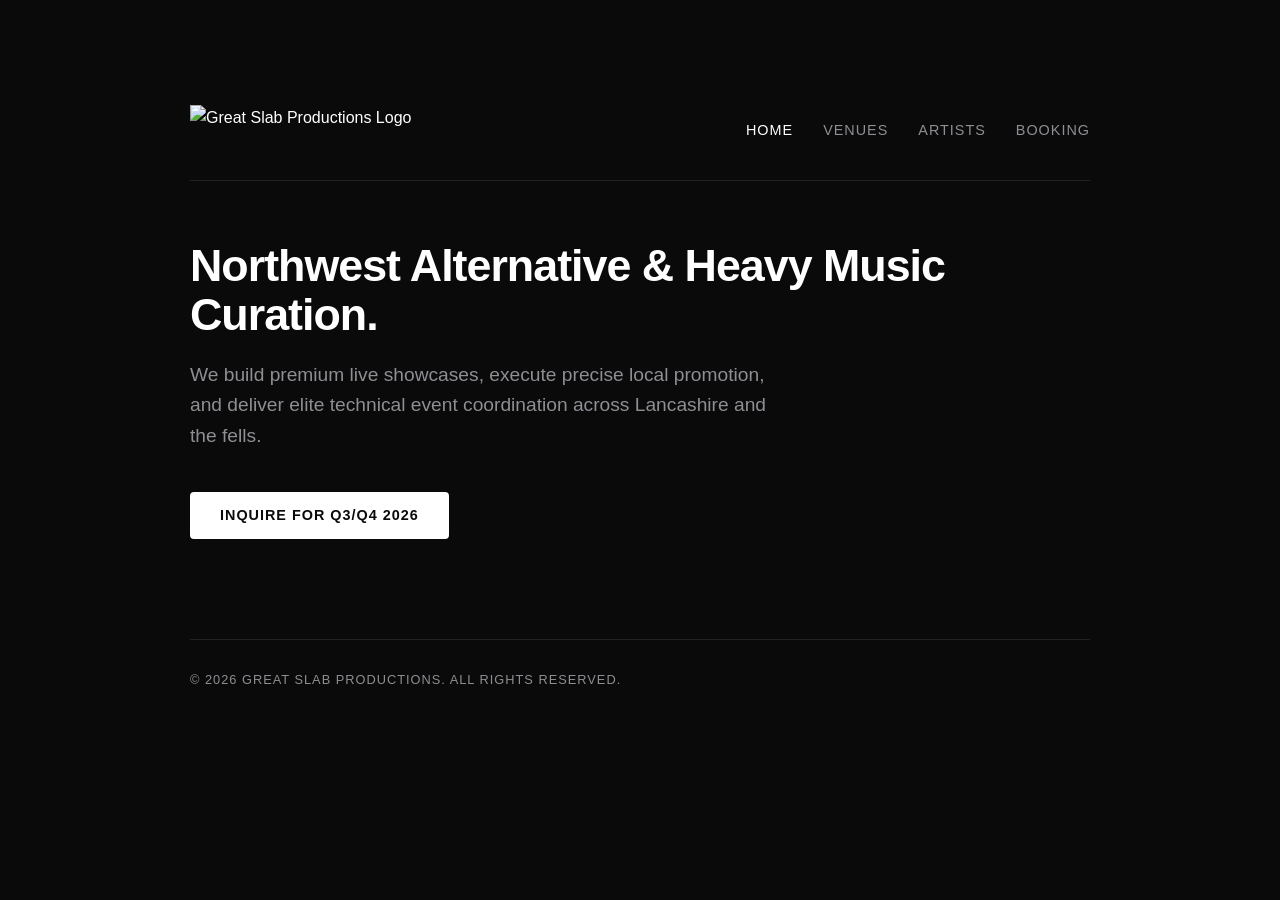
==== index.html @ 97d3fb62 "Create homepage framework index.html" ====
<!DOCTYPE html>
<html lang="en">
<head>
    <meta charset="UTF-8">
    <meta name="viewport" content="width=device-width, initial-scale=1.0">
    <title>Great Slab Productions</title>
    <link rel="stylesheet" href="style.css">
</head>
<body>
    <div class="container">
        <nav>
            <div class="logo-container">
                <img src="logo.png" alt="Great Slab Productions Logo" style="height: 50px; width: auto; display: block;">
            </div>
            <ul>
                <li><a href="index.html" class="active">Home</a></li>
                <li><a href="venues.html">Venues</a></li>
                <li><a href="artists.html">Artists</a></li>
                <li><a href="contact.html">Booking</a></li>
            </ul>
        </nav>

        <main>
            <h1>Northwest Alternative & Heavy Music Curation.</h1>
            <p class="subtitle">We build premium live showcases, execute precise local promotion, and deliver elite technical event coordination across Lancashire and the fells.</p>
            <a href="contact.html" class="btn">Inquire for Q3/Q4 2026</a>
        </main>

        <footer>&copy; 2026 Great Slab Productions. All Rights Reserved.</footer>
    </div>
</body>
</html>
---- style.css ----
/* --- Great Slab Productions Master Design System --- */
:root {
    --bg-main: #0a0a0b;
    --bg-card: #121214;
    --border-color: #222226;
    --text-primary: #ffffff;
    --text-secondary: #8e8e93;
    --accent: #4a5568;
    --accent-hover: #a0aec0;
}

* {
    box-sizing: border-box;
    margin: 0;
    padding: 0;
}

body {
    background-color: var(--bg-main);
    color: var(--text-primary);
    font-family: -apple-system, BlinkMacSystemFont, "Segoe UI", Roboto, Helvetica, Arial, sans-serif;
    line-height: 1.6;
    padding: 0 20px;
}

.container {
    max-width: 900px;
    margin: 0 auto;
    padding: 80px 0;
}

/* --- Navigation --- */
nav {
    display: flex;
    justify-content: space-between;
    align-items: center;
    border-bottom: 1px solid var(--border-color);
    padding: 25px 0;
    margin-bottom: 60px;
}

nav .logo {
    font-size: 1.1rem;
    font-weight: 800;
    text-transform: uppercase;
    letter-spacing: 2px;
}

nav ul {
    display: flex;
    list-style: none;
    gap: 30px;
}

nav ul a {
    color: var(--text-secondary);
    text-decoration: none;
    font-size: 0.9rem;
    text-transform: uppercase;
    letter-spacing: 1px;
    font-weight: 500;
    transition: color 0.2s ease;
}

nav ul a:hover, nav ul .active {
    color: var(--text-primary);
}

/* --- Typography & Layout --- */
h1 {
    font-size: 2.8rem;
    font-weight: 800;
    letter-spacing: -1px;
    margin-bottom: 20px;
    line-height: 1.1;
}

p.subtitle {
    font-size: 1.2rem;
    color: var(--text-secondary);
    max-width: 600px;
    margin-bottom: 40px;
}

h2 {
    font-size: 1.4rem;
    text-transform: uppercase;
    letter-spacing: 1px;
    margin-bottom: 20px;
    color: var(--text-primary);
}

.grid {
    display: grid;
    grid-template-columns: repeat(auto-fit, minmax(250px, 1fr));
    gap: 30px;
    margin-top: 40px;
}

.card {
    background: var(--bg-card);
    border: 1px solid var(--border-color);
    padding: 30px;
    border-radius: 4px;
}

.card h3 {
    margin-bottom: 10px;
    font-size: 1.1rem;
}

.card p {
    color: var(--text-secondary);
    font-size: 0.95rem;
}

/* --- CTA Buttons --- */
.btn {
    display: inline-block;
    background: var(--text-primary);
    color: var(--bg-main);
    padding: 12px 30px;
    border-radius: 4px;
    text-decoration: none;
    font-weight: 700;
    font-size: 0.9rem;
    text-transform: uppercase;
    letter-spacing: 1px;
    transition: background 0.2s ease;
}

.btn:hover {
    background: var(--accent-hover);
}

footer {
    margin-top: 100px;
    border-top: 1px solid var(--border-color);
    padding-top: 30px;
    color: var(--text-secondary);
    font-size: 0.8rem;
    text-transform: uppercase;
    letter-spacing: 1px;
}
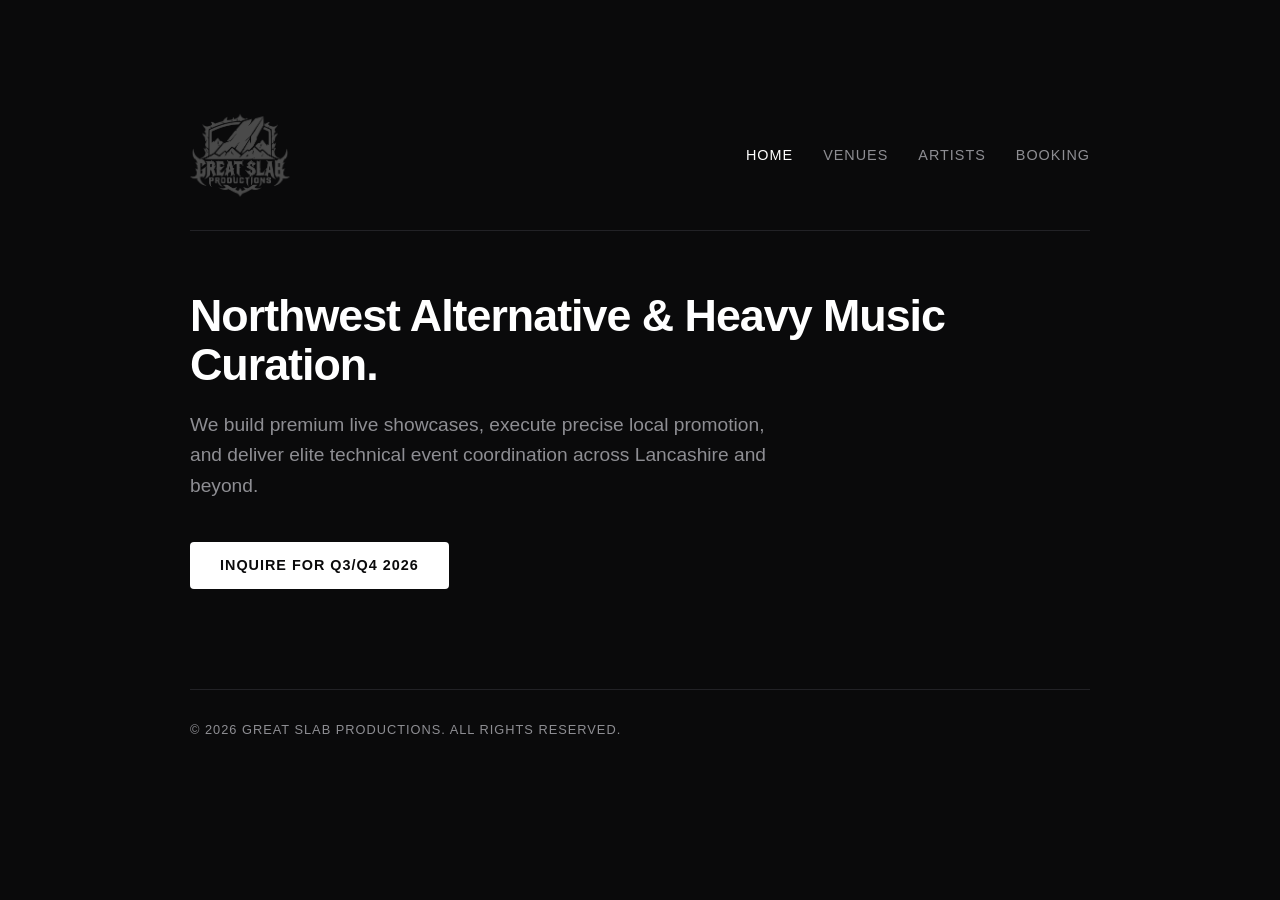
==== commit b5ed87fe: "Scale up header logo size" ====
--- a/index.html
+++ b/index.html
@@ -10,7 +10,7 @@
     <div class="container">
         <nav>
             <div class="logo-container">
-                <img src="logo.png" alt="Great Slab Productions Logo" style="height: 50px; width: auto; display: block;">
+                <img src="logo.png" alt="Great Slab Productions Logo" style="height: 100px; width: auto; display: block;">
             </div>
             <ul>
                 <li><a href="index.html" class="active">Home</a></li>
@@ -22,7 +22,7 @@
 
         <main>
             <h1>Northwest Alternative & Heavy Music Curation.</h1>
-            <p class="subtitle">We build premium live showcases, execute precise local promotion, and deliver elite technical event coordination across Lancashire and the fells.</p>
+            <p class="subtitle">We build premium live showcases, execute precise local promotion, and deliver elite technical event coordination across Lancashire and beyond.</p>
             <a href="contact.html" class="btn">Inquire for Q3/Q4 2026</a>
         </main>
 
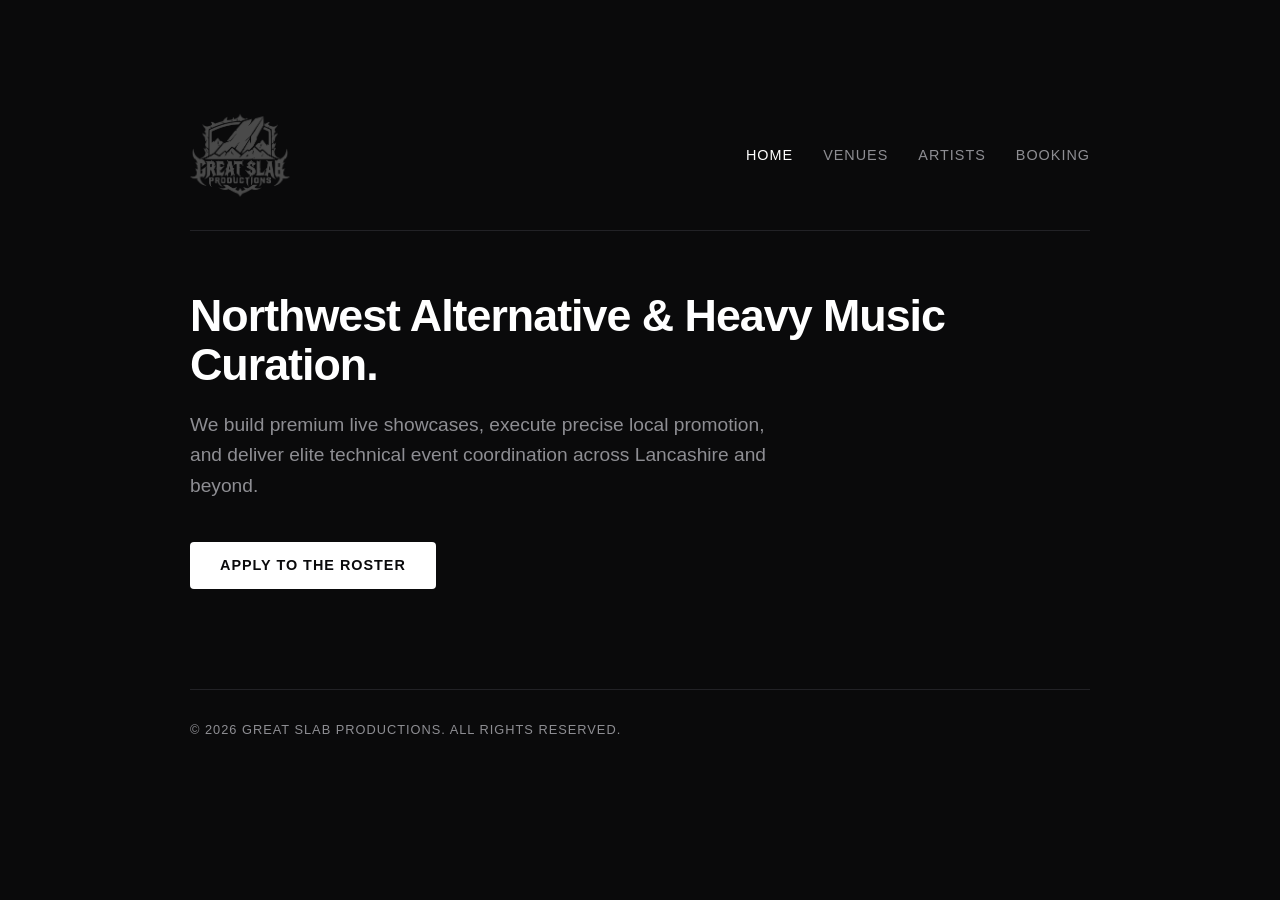
==== commit d18ea272: "Update index.html" ====
--- a/index.html
+++ b/index.html
@@ -10,7 +10,7 @@
     <div class="container">
         <nav>
             <div class="logo-container">
-                <img src="logo.png" alt="Great Slab Productions Logo" style="height: 100px; width: auto; display: block;">
+                <img src="logo.png" alt="Great Slab Productions Logo" style="height: 100px; width: auto;">
             </div>
             <ul>
                 <li><a href="index.html" class="active">Home</a></li>
@@ -23,7 +23,7 @@
         <main>
             <h1>Northwest Alternative & Heavy Music Curation.</h1>
             <p class="subtitle">We build premium live showcases, execute precise local promotion, and deliver elite technical event coordination across Lancashire and beyond.</p>
-            <a href="contact.html" class="btn">Inquire for Q3/Q4 2026</a>
+            <a href="artists.html" class="btn">Apply to the Roster</a>
         </main>
 
         <footer>&copy; 2026 Great Slab Productions. All Rights Reserved.</footer>
--- a/style.css
+++ b/style.css
@@ -39,11 +39,8 @@
     margin-bottom: 60px;
 }
 
-nav .logo {
-    font-size: 1.1rem;
-    font-weight: 800;
-    text-transform: uppercase;
-    letter-spacing: 2px;
+nav .logo-container img {
+    display: block;
 }
 
 nav ul {
@@ -114,7 +111,7 @@
     font-size: 0.95rem;
 }
 
-/* --- CTA Buttons --- */
+/* --- CTA Buttons & Submits --- */
 .btn {
     display: inline-block;
     background: var(--text-primary);
@@ -133,6 +130,57 @@
     background: var(--accent-hover);
 }
 
+/* --- Pro Intake Form Styling --- */
+form {
+    margin-top: 40px;
+    background: var(--bg-card);
+    border: 1px solid var(--border-color);
+    padding: 40px;
+    border-radius: 4px;
+}
+
+.form-group {
+    margin-bottom: 20px;
+}
+
+.form-group label {
+    display: block;
+    font-size: 0.85rem;
+    text-transform: uppercase;
+    letter-spacing: 1px;
+    margin-bottom: 8px;
+    color: var(--text-secondary);
+    font-weight: 600;
+}
+
+.form-group input, 
+.form-group select, 
+.form-group textarea {
+    width: 100%;
+    padding: 12px;
+    background: var(--bg-main);
+    border: 1px solid var(--border-color);
+    border-radius: 4px;
+    color: var(--text-primary);
+    font-family: inherit;
+    font-size: 0.95rem;
+    transition: border-color 0.2s ease;
+}
+
+.form-group input:focus, 
+.form-group select:focus, 
+.form-group textarea:focus {
+    outline: none;
+    border-color: var(--accent-hover);
+}
+
+form .btn {
+    border: none;
+    cursor: pointer;
+    width: 100%;
+    margin-top: 10px;
+}
+
 footer {
     margin-top: 100px;
     border-top: 1px solid var(--border-color);
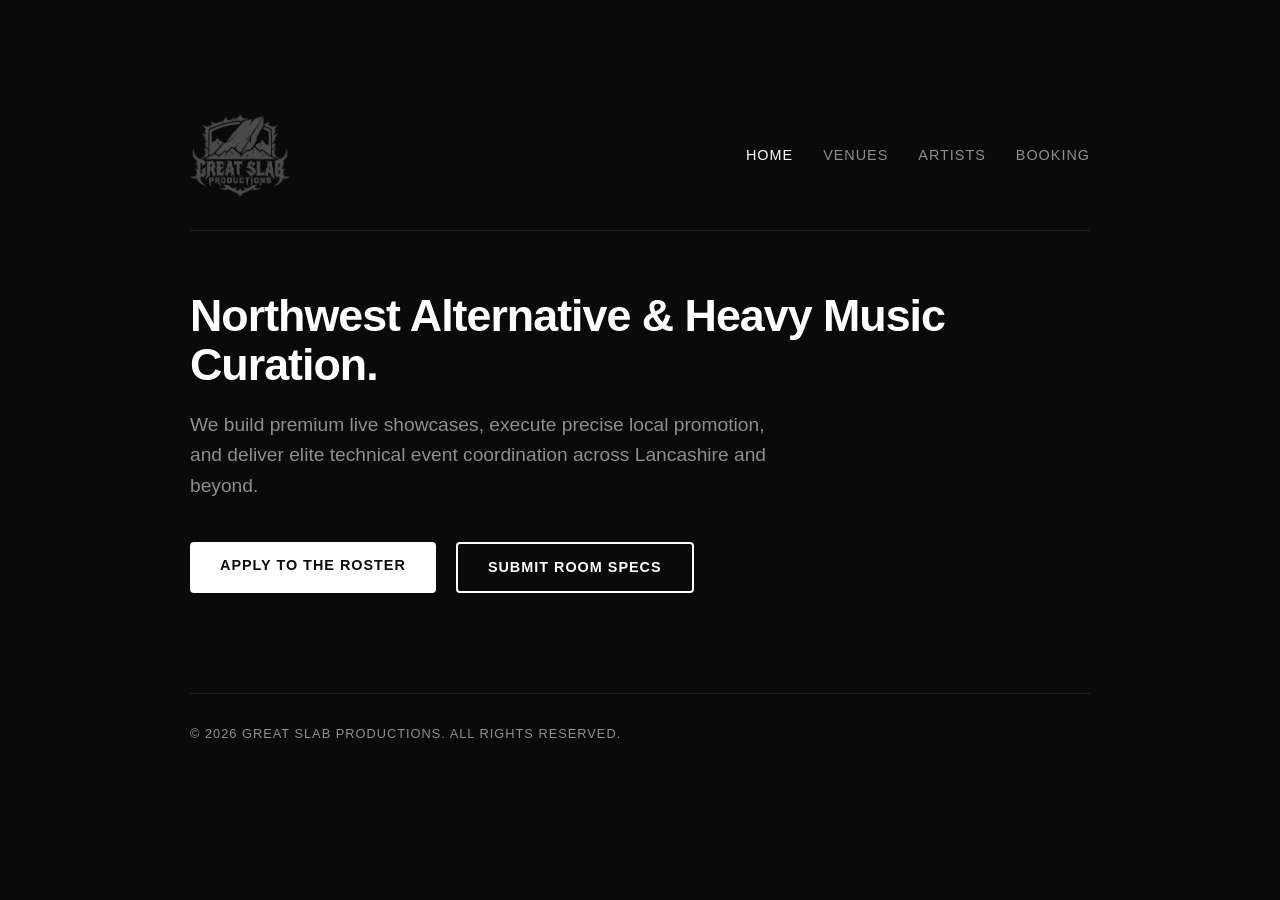
==== commit f5151579: "Update index.html" ====
--- a/index.html
+++ b/index.html
@@ -23,7 +23,12 @@
         <main>
             <h1>Northwest Alternative & Heavy Music Curation.</h1>
             <p class="subtitle">We build premium live showcases, execute precise local promotion, and deliver elite technical event coordination across Lancashire and beyond.</p>
-            <a href="artists.html" class="btn">Apply to the Roster</a>
+            
+            <!-- Dual Funnel Split Layout -->
+            <div style="display: flex; gap: 20px; flex-wrap: wrap; margin-top: 20px;">
+                <a href="artists.html" class="btn">Apply to the Roster</a>
+                <a href="venues.html" class="btn" style="background: transparent; color: var(--text-primary); border: 2px solid var(--text-primary);">Submit Room Specs</a>
+            </div>
         </main>
 
         <footer>&copy; 2026 Great Slab Productions. All Rights Reserved.</footer>
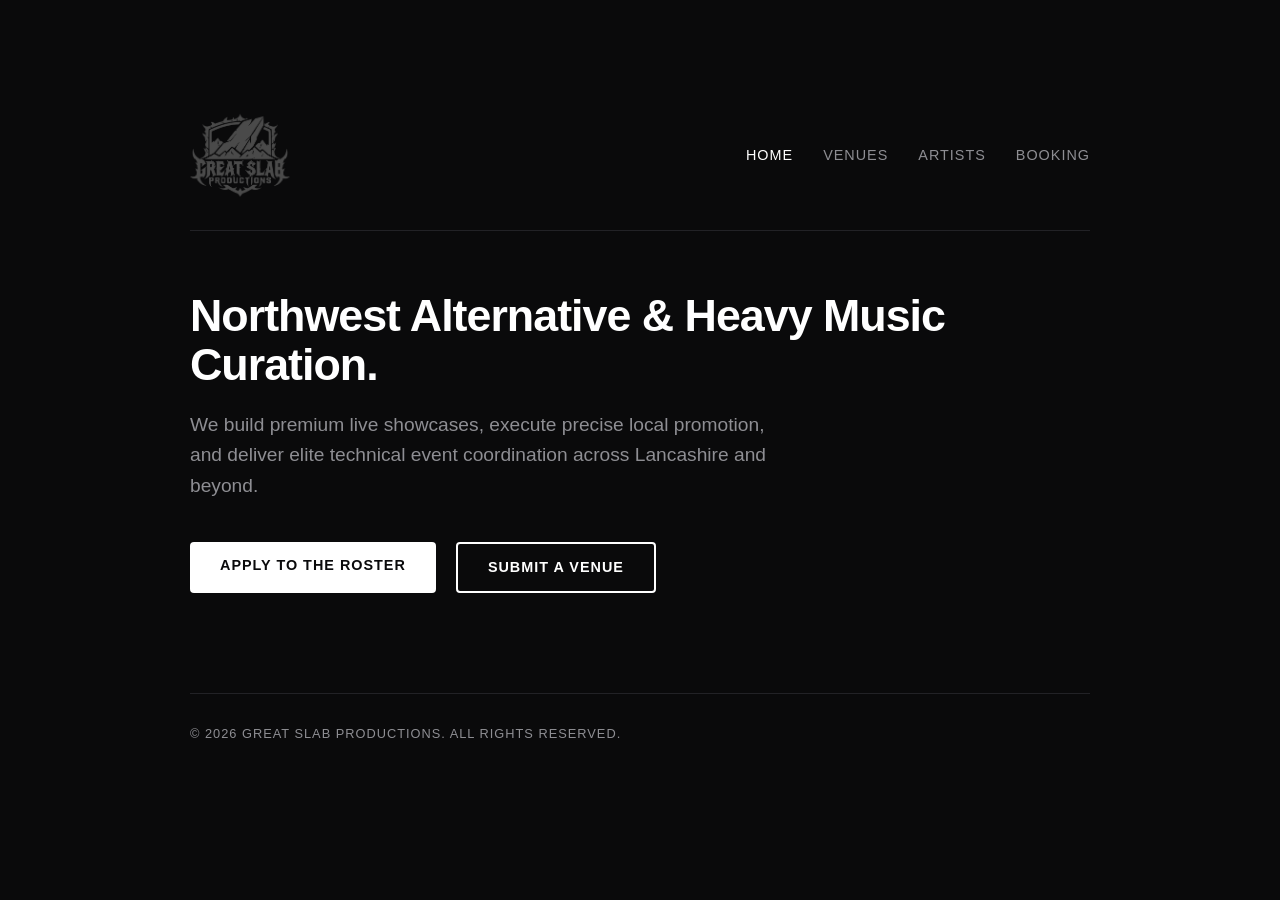
==== commit 79d203b8: "Update index.html" ====
--- a/index.html
+++ b/index.html
@@ -27,7 +27,7 @@
             <!-- Dual Funnel Split Layout -->
             <div style="display: flex; gap: 20px; flex-wrap: wrap; margin-top: 20px;">
                 <a href="artists.html" class="btn">Apply to the Roster</a>
-                <a href="venues.html" class="btn" style="background: transparent; color: var(--text-primary); border: 2px solid var(--text-primary);">Submit Room Specs</a>
+                <a href="venues.html" class="btn" style="background: transparent; color: var(--text-primary); border: 2px solid var(--text-primary);">Submit a Venue</a>
             </div>
         </main>
 
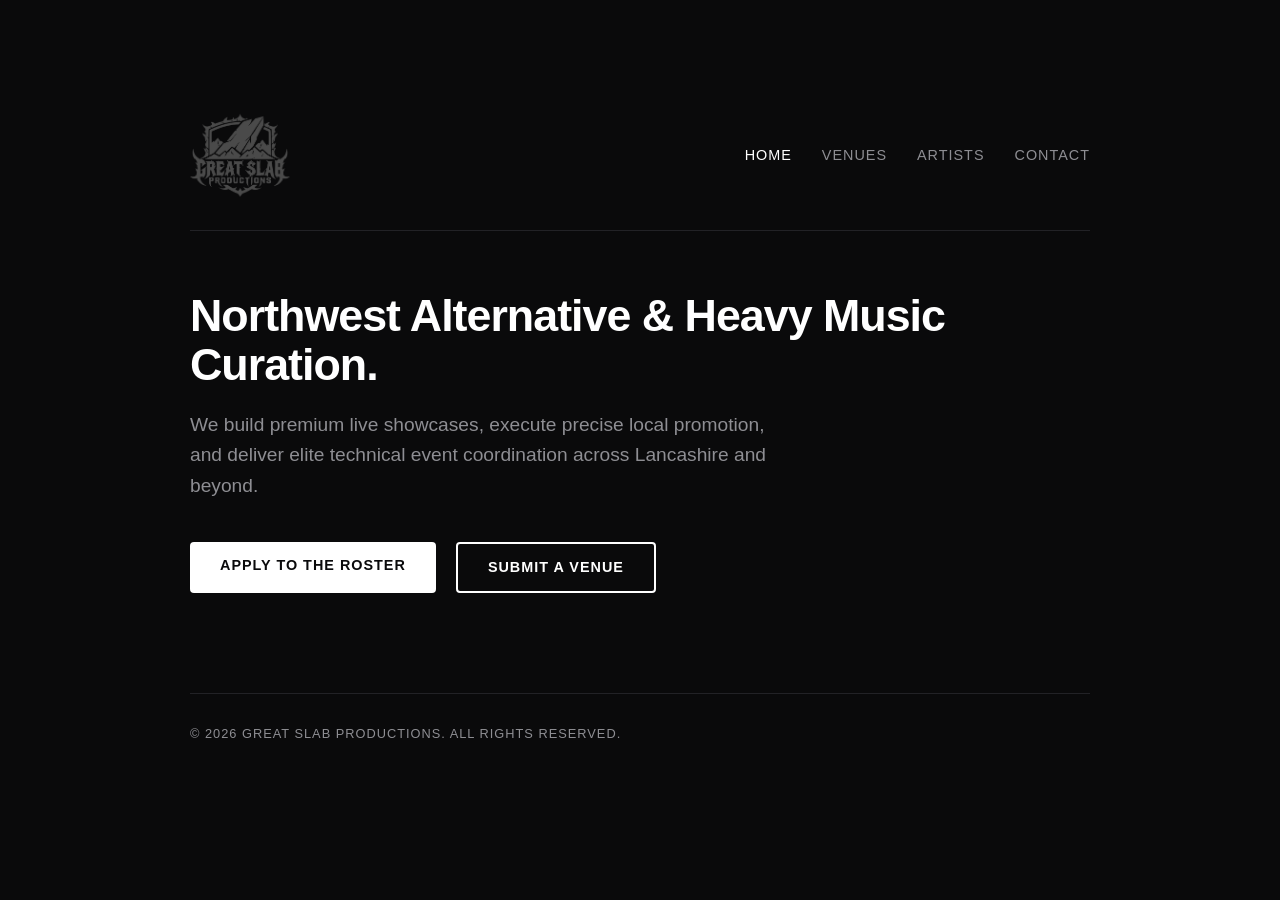
==== commit 0ee3ec3f: "Update index.html" ====
--- a/index.html
+++ b/index.html
@@ -16,7 +16,7 @@
                 <li><a href="index.html" class="active">Home</a></li>
                 <li><a href="venues.html">Venues</a></li>
                 <li><a href="artists.html">Artists</a></li>
-                <li><a href="contact.html">Booking</a></li>
+                <li><a href="contact.html">Contact</a></li>
             </ul>
         </nav>
 
--- a/style.css
+++ b/style.css
@@ -190,3 +190,43 @@
     text-transform: uppercase;
     letter-spacing: 1px;
 }
+
+/* --- Mobile Safety Patch (Fixes Horizontal Scroll) --- */
+@media (max-width: 768px) {
+    body {
+        padding: 0 15px; /* Slightly tighter padding to maximize screen space */
+        overflow-x: hidden; /* Hard block against unexpected side scrolling */
+    }
+
+    .container {
+        padding: 40px 0; /* Brings the huge 80px top/bottom padding down to a sensible size on phones */
+        width: 100%;
+    }
+
+    h1 {
+        font-size: 2rem; /* Drops the massive 2.8rem text down so words don't clip and force the screen wide */
+    }
+
+    nav {
+        flex-direction: column; /* Stacks the logo above the links instead of crushing them sideways */
+        gap: 15px;
+        padding: 15px 0;
+        margin-bottom: 30px;
+    }
+
+    nav ul {
+        gap: 15px;
+        flex-wrap: wrap;
+        justify-content: center; /* Centers navigation links on mobile */
+    }
+
+    .grid {
+        grid-template-columns: 1fr; /* Forces cards to stack vertically in a clean single column */
+        gap: 20px;
+        margin-top: 20px;
+    }
+
+    form {
+        padding: 20px; /* Gives you more internal space inside the forms on narrow displays */
+    }
+}
